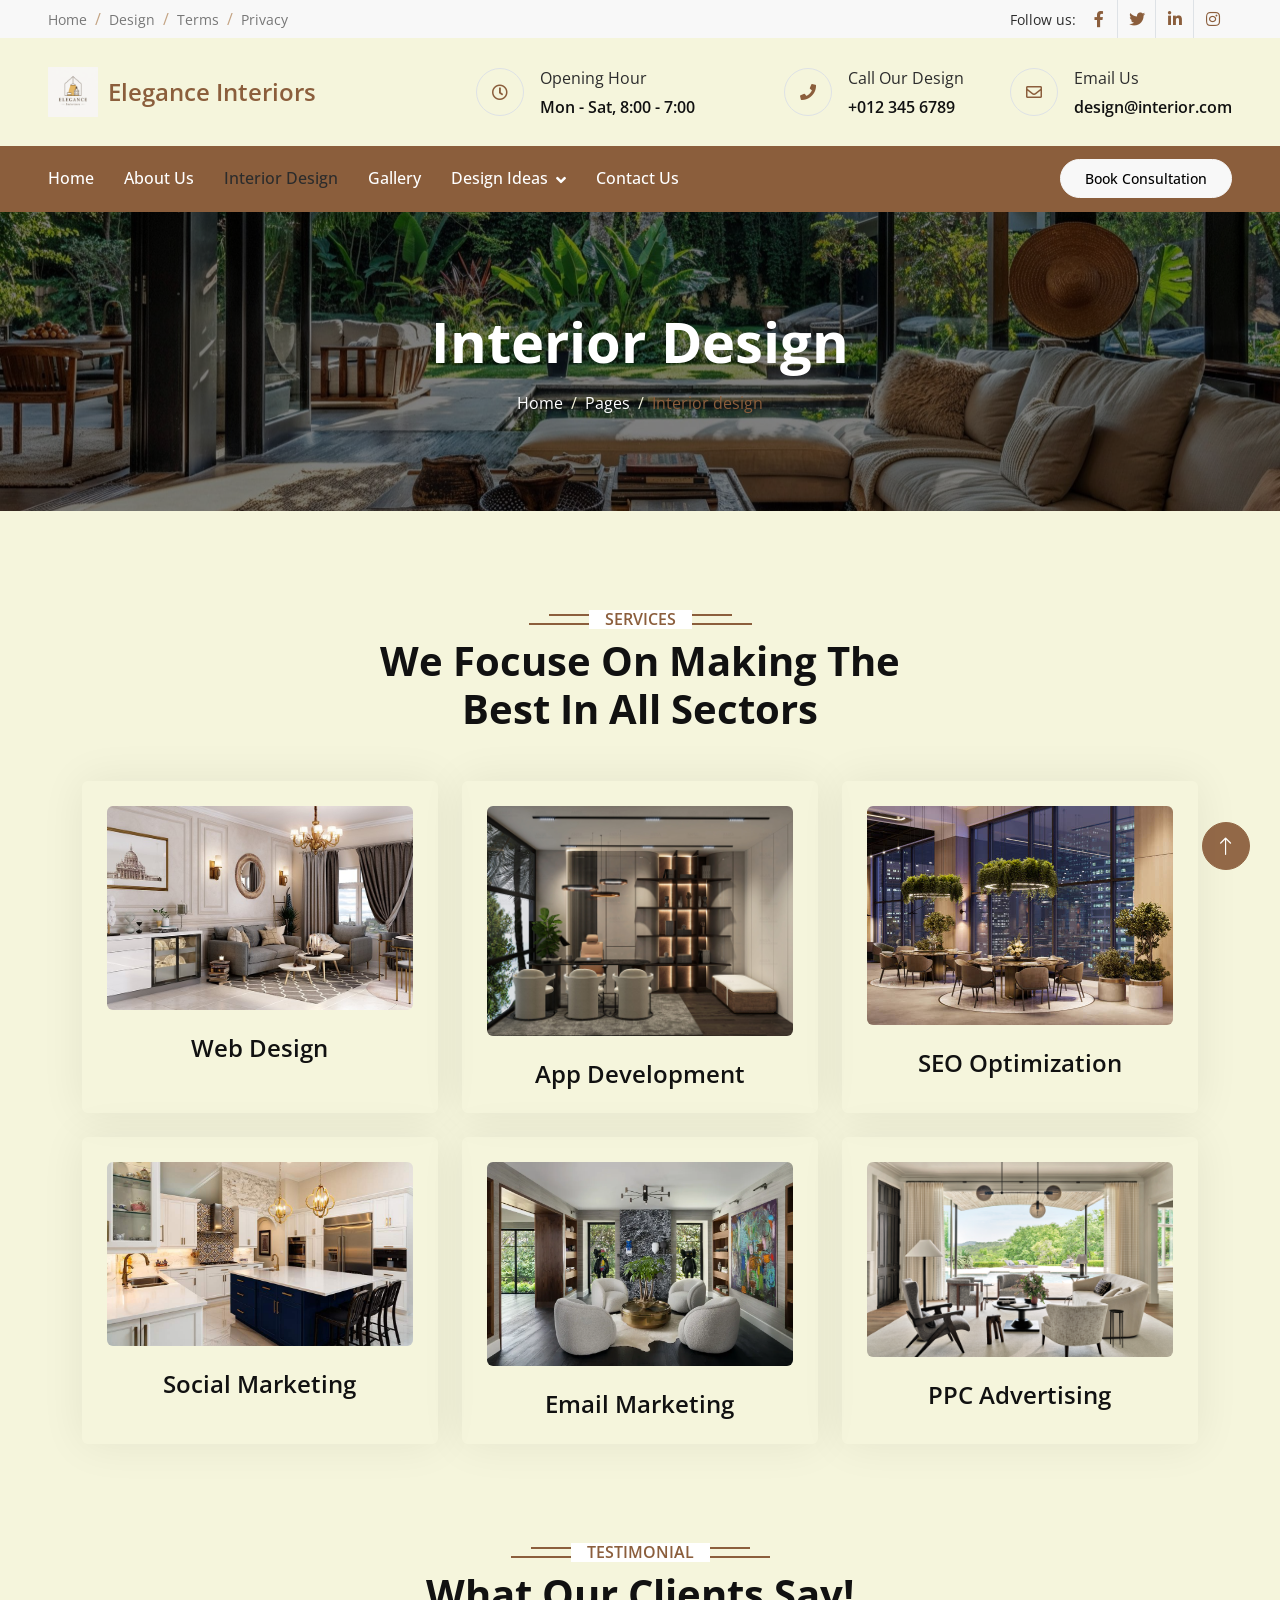
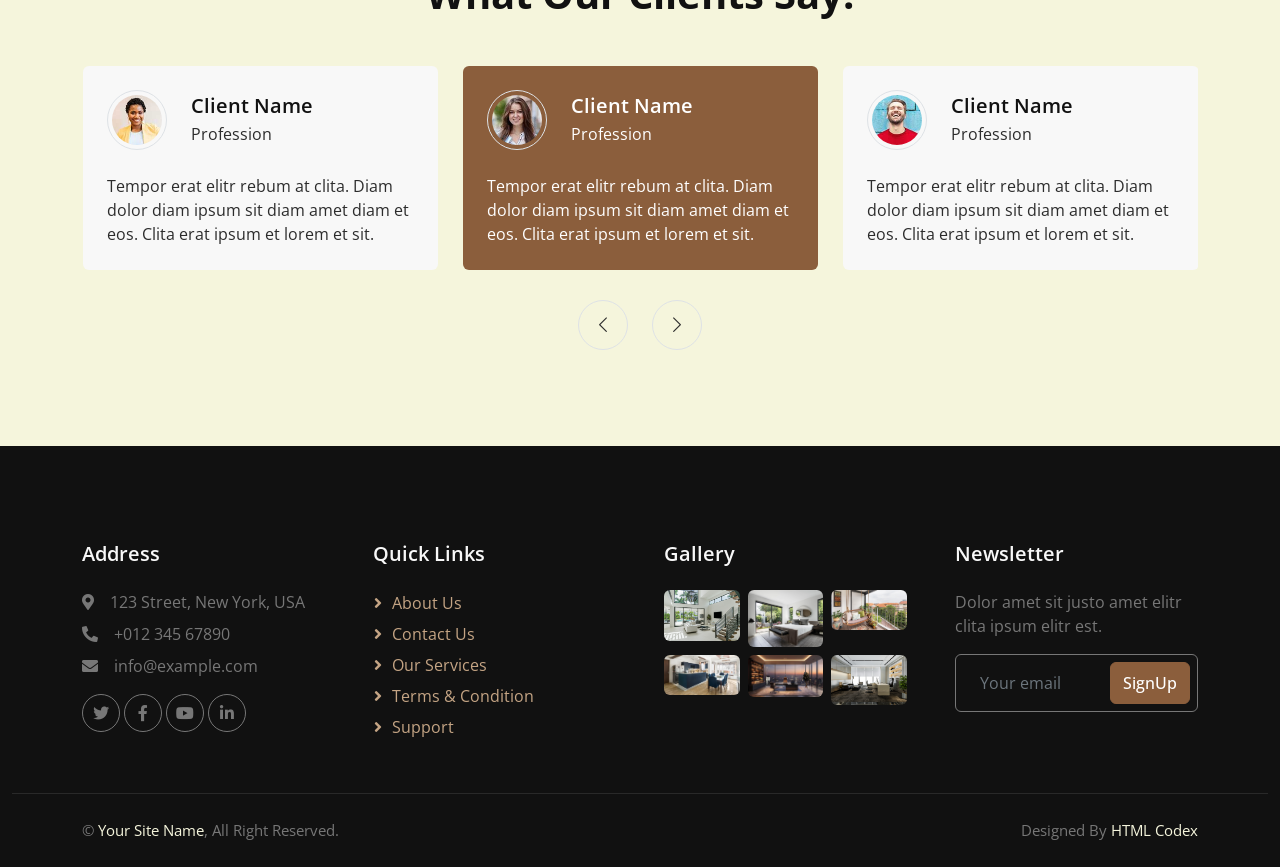
==== interiordesign.html @ 80e9eb68 "Add files via upload" ====
<!DOCTYPE html>
<html lang="en">

<head>
    <meta charset="utf-8">
    <title>Elegance Interiors - Interior Design Studio</title>
    <meta content="width=device-width, initial-scale=1.0" name="viewport">
    <meta content="" name="keywords">
    <meta content="" name="description">

    <!-- Favicon -->
    <link href="img/logo.jpg.png" rel="icon">

    <!-- Google Web Fonts -->
    <link rel="preconnect" href="https://fonts.googleapis.com">
    <link rel="preconnect" href="https://fonts.gstatic.com" crossorigin>
    <link href="https://fonts.googleapis.com/css2?family=Open+Sans:wght@400;500;600;700&display=swap" rel="stylesheet">

    <!-- Icon Font Stylesheet -->
    <link href="https://cdnjs.cloudflare.com/ajax/libs/font-awesome/5.10.0/css/all.min.css" rel="stylesheet">
    <link href="https://cdn.jsdelivr.net/npm/bootstrap-icons@1.4.1/font/bootstrap-icons.css" rel="stylesheet">

    <!-- Libraries Stylesheet -->
    <link href="lib/animate/animate.min.css" rel="stylesheet">
    <link href="lib/owlcarousel/assets/owl.carousel.min.css" rel="stylesheet">
    <link href="lib/lightbox/css/lightbox.min.css" rel="stylesheet">

    <!-- Customized Bootstrap Stylesheet -->
    <link href="css/bootstrap.min.css" rel="stylesheet">

    <!-- Template Stylesheet -->
    <link href="css/style.css" rel="stylesheet">
</head>

<body>
    <!-- Spinner Start -->
    <div id="spinner" class="show bg-white position-fixed translate-middle w-100 vh-100 top-50 start-50 d-flex align-items-center justify-content-center">
        <div class="spinner-border position-relative text-primary" style="width: 6rem; height: 6rem;" role="status"></div>
        <i class="fa fa-laptop-code fa-2x text-primary position-absolute top-50 start-50 translate-middle"></i>
    </div>
    <!-- Spinner End -->


    <!-- Topbar Start -->
    <div class="container-fluid bg-light px-0 wow fadeIn" data-wow-delay="0.1s">
        <div class="row gx-0 align-items-center d-none d-lg-flex">
            <div class="col-lg-6 px-5 text-start">
                <ol class="breadcrumb mb-0">
                    <li class="breadcrumb-item"><a class="small text-secondary" href="#">Home</a></li>
                    <li class="breadcrumb-item"><a class="small text-secondary" href="#">Design</a></li>
                    <li class="breadcrumb-item"><a class="small text-secondary" href="#">Terms</a></li>
                    <li class="breadcrumb-item"><a class="small text-secondary" href="#">Privacy</a></li>
                </ol>
            </div>
            <div class="col-lg-6 px-5 text-end">
                <small>Follow us:</small>
                <div class="h-100 d-inline-flex align-items-center">
                    <a class="btn-square text-primary border-end rounded-0" href=""><i class="fab fa-facebook-f"></i></a>
                    <a class="btn-square text-primary border-end rounded-0" href=""><i class="fab fa-twitter"></i></a>
                    <a class="btn-square text-primary border-end rounded-0" href=""><i class="fab fa-linkedin-in"></i></a>
                    <a class="btn-square text-primary pe-0" href=""><i class="fab fa-instagram"></i></a>
                </div>
            </div>
        </div>
    </div>
    <!-- Topbar End -->


    <!-- Brand & Contact Start -->
    <div class="container-fluid py-4 px-5 wow fadeIn" data-wow-delay="0.1s">
        <div class="row align-items-center top-bar">
            <div class="col-lg-4 col-md-12 text-center text-lg-start">
                <a href="" class="navbar-brand d-flex align-items-center">
                    <img src="img/logo.jpg.png" alt="logo" style="height:50px; margin-right:10px;">
                    <h4 class="m-0 text-primary">Elegance Interiors</h4>
                </a>
            </div>
            <div class="col-lg-8 col-md-7 d-none d-lg-block">
                <div class="row">
                    <div class="col-4">
                        <div class="d-flex align-items-center justify-content-end">
                            <div class="flex-shrink-0 btn-lg-square border rounded-circle">
                                <i class="far fa-clock text-primary"></i>
                            </div>
                            <div class="ps-3">
                                <p class="mb-2">Opening Hour</p>
                                <h6 class="mb-0">Mon - Sat, 8:00 - 7:00</h6>
                            </div>
                        </div>
                    </div>
                    <div class="col-4">
                        <div class="d-flex align-items-center justify-content-end">
                            <div class="flex-shrink-0 btn-lg-square border rounded-circle">
                                <i class="fa fa-phone text-primary"></i>
                            </div>
                            <div class="ps-3">
                                <p class="mb-2">Call Our Design</p>
                                <h6 class="mb-0">+012 345 6789</h6>
                            </div>
                        </div>
                    </div>
                    <div class="col-4">
                        <div class="d-flex align-items-center justify-content-end">
                            <div class="flex-shrink-0 btn-lg-square border rounded-circle">
                                <i class="far fa-envelope text-primary"></i>
                            </div>
                            <div class="ps-3">
                                <p class="mb-2">Email Us</p>
                                <h6 class="mb-0">design@interior.com</h6>
                            </div>
                        </div>
                    </div>
                </div>
            </div>
        </div>
    </div>
    <!-- Brand & Contact End -->


    <!-- Navbar Start -->
    <nav class="navbar navbar-expand-lg bg-primary navbar-dark sticky-top py-lg-0 px-lg-5 wow fadeIn" data-wow-delay="0.1s">
        <a href="#" class="navbar-brand ms-3 d-lg-none">MENU</a>
        <button type="button" class="navbar-toggler me-3" data-bs-toggle="collapse" data-bs-target="#navbarCollapse">
            <span class="navbar-toggler-icon"></span>
        </button>
        <div class="collapse navbar-collapse" id="navbarCollapse">
            <div class="navbar-nav me-auto p-3 p-lg-0">
                <a href="index.html" class="nav-item nav-link">Home</a>
                <a href="aboutus.html" class="nav-item nav-link">About Us</a>
                <a href="interiordesign.html" class="nav-item nav-link active">Interior Design</a>
                <a href="project.html" class="nav-item nav-link">Gallery</a>
                <div class="nav-item dropdown">
                    <a href="#" class="nav-link dropdown-toggle" data-bs-toggle="dropdown">Design Ideas</a>
                    <div class="dropdown-menu border-0 rounded-0 rounded-bottom m-0">
                        <a href="feature.html" class="dropdown-item">Home Interiors</a>
                        <a href="team.html" class="dropdown-item">Restaurant Design</a>
                        <a href="testimonial.html" class="dropdown-item">Office Interiors</a>
                        <a href="404.html" class="dropdown-item">Commercial Spaces</a>
                    </div>
                </div>
                <a href="contact.html" class="nav-item nav-link">Contact Us</a>
            </div>
            <a href="#" class="btn btn-sm btn-light rounded-pill py-2 px-4 d-none d-lg-block">Book Consultation</a>
        </div>
    </nav>
    <!-- Navbar End -->


    <!-- Page Header Start -->
    <div class="container-fluid page-header py-5 mb-5 wow fadeIn" data-wow-delay="0.1s">
        <div class="container text-center py-5">
            <h1 class="display-4 text-white animated slideInDown mb-3">Interior Design</h1>
            <nav aria-label="breadcrumb animated slideInDown">
                <ol class="breadcrumb justify-content-center mb-0">
                    <li class="breadcrumb-item"><a class="text-white" href="#">Home</a></li>
                    <li class="breadcrumb-item"><a class="text-white" href="#">Pages</a></li>
                    <li class="breadcrumb-item text-primary active" aria-current="page">Interior design</li>
                </ol>
            </nav>
        </div>
    </div>
    <!-- Page Header End -->


    <!-- Service Start -->
    <div class="container-xxl py-5">
        <div class="container">
            <div class="text-center mx-auto mb-5 wow fadeInUp" data-wow-delay="0.1s" style="max-width: 600px;">
                <h6 class="section-title bg-white text-center text-primary px-3">Services</h6>
                <h1 class="display-6 mb-4">We Focuse On Making The Best In All Sectors</h1>
            </div>
            <div class="row g-4">
                <div class="col-lg-4 col-md-6 wow fadeInUp" data-wow-delay="0.1s">
                    <a class="service-item d-block rounded text-center h-100 p-4" href="">
                        <img class="img-fluid rounded mb-4" src="img/service-1.jpg" alt="">
                        <h4 class="mb-0">Web Design</h4>
                    </a>
                </div>
                <div class="col-lg-4 col-md-6 wow fadeInUp" data-wow-delay="0.3s">
                    <a class="service-item d-block rounded text-center h-100 p-4" href="">
                        <img class="img-fluid rounded mb-4" src="img/service-2.jpg" alt="">
                        <h4 class="mb-0">App Development</h4>
                    </a>
                </div>
                <div class="col-lg-4 col-md-6 wow fadeInUp" data-wow-delay="0.5s">
                    <a class="service-item d-block rounded text-center h-100 p-4" href="">
                        <img class="img-fluid rounded mb-4" src="img/service-3.jpg" alt="">
                        <h4 class="mb-0">SEO Optimization</h4>
                    </a>
                </div>
                <div class="col-lg-4 col-md-6 wow fadeInUp" data-wow-delay="0.1s">
                    <a class="service-item d-block rounded text-center h-100 p-4" href="">
                        <img class="img-fluid rounded mb-4" src="img/service-4.jpg" alt="">
                        <h4 class="mb-0">Social Marketing</h4>
                    </a>
                </div>
                <div class="col-lg-4 col-md-6 wow fadeInUp" data-wow-delay="0.3s">
                    <a class="service-item d-block rounded text-center h-100 p-4" href="">
                        <img class="img-fluid rounded mb-4" src="img/service-5.jpg" alt="">
                        <h4 class="mb-0">Email Marketing</h4>
                    </a>
                </div>
                <div class="col-lg-4 col-md-6 wow fadeInUp" data-wow-delay="0.5s">
                    <a class="service-item d-block rounded text-center h-100 p-4" href="">
                        <img class="img-fluid rounded mb-4" src="img/service-6.jpg" alt="">
                        <h4 class="mb-0">PPC Advertising</h4>
                    </a>
                </div>
            </div>
        </div>
    </div>
    <!-- Service End -->


    <!-- Testimonial Start -->
    <div class="container-xxl py-5">
        <div class="container">
            <div class="text-center mx-auto mb-5 wow fadeInUp" data-wow-delay="0.1s" style="max-width: 600px;">
                <h6 class="section-title bg-white text-center text-primary px-3">Testimonial</h6>
                <h1 class="display-6 mb-4">What Our Clients Say!</h1>
            </div>
            <div class="owl-carousel testimonial-carousel wow fadeInUp" data-wow-delay="0.1s">
                <div class="testimonial-item bg-light rounded p-4">
                    <div class="d-flex align-items-center mb-4">
                        <img class="flex-shrink-0 rounded-circle border p-1" src="img/testimonial-1.jpg" alt="">
                        <div class="ms-4">
                            <h5 class="mb-1">Client Name</h5>
                            <span>Profession</span>
                        </div>
                    </div>
                    <p class="mb-0">Tempor erat elitr rebum at clita. Diam dolor diam ipsum sit diam amet diam et eos. Clita erat ipsum et lorem et sit.</p>
                </div>
                <div class="testimonial-item bg-light rounded p-4">
                    <div class="d-flex align-items-center mb-4">
                        <img class="flex-shrink-0 rounded-circle border p-1" src="img/testimonial-2.jpg" alt="">
                        <div class="ms-4">
                            <h5 class="mb-1">Client Name</h5>
                            <span>Profession</span>
                        </div>
                    </div>
                    <p class="mb-0">Tempor erat elitr rebum at clita. Diam dolor diam ipsum sit diam amet diam et eos. Clita erat ipsum et lorem et sit.</p>
                </div>
                <div class="testimonial-item bg-light rounded p-4">
                    <div class="d-flex align-items-center mb-4">
                        <img class="flex-shrink-0 rounded-circle border p-1" src="img/testimonial-3.jpg" alt="">
                        <div class="ms-4">
                            <h5 class="mb-1">Client Name</h5>
                            <span>Profession</span>
                        </div>
                    </div>
                    <p class="mb-0">Tempor erat elitr rebum at clita. Diam dolor diam ipsum sit diam amet diam et eos. Clita erat ipsum et lorem et sit.</p>
                </div>
                <div class="testimonial-item bg-light rounded p-4">
                    <div class="d-flex align-items-center mb-4">
                        <img class="flex-shrink-0 rounded-circle border p-1" src="img/testimonial-4.jpg" alt="">
                        <div class="ms-4">
                            <h5 class="mb-1">Client Name</h5>
                            <span>Profession</span>
                        </div>
                    </div>
                    <p class="mb-0">Tempor erat elitr rebum at clita. Diam dolor diam ipsum sit diam amet diam et eos. Clita erat ipsum et lorem et sit.</p>
                </div>
            </div>
        </div>
    </div>
    <!-- Testimonial End -->


    <!-- Footer Start -->
    <div class="container-fluid bg-dark text-body footer mt-5 pt-5 wow fadeIn" data-wow-delay="0.1s">
        <div class="container py-5">
            <div class="row g-5">
                <div class="col-lg-3 col-md-6">
                    <h5 class="text-light mb-4">Address</h5>
                    <p class="mb-2"><i class="fa fa-map-marker-alt me-3"></i>123 Street, New York, USA</p>
                    <p class="mb-2"><i class="fa fa-phone-alt me-3"></i>+012 345 67890</p>
                    <p class="mb-2"><i class="fa fa-envelope me-3"></i>info@example.com</p>
                    <div class="d-flex pt-2">
                        <a class="btn btn-square btn-outline-secondary rounded-circle me-1" href=""><i class="fab fa-twitter"></i></a>
                        <a class="btn btn-square btn-outline-secondary rounded-circle me-1" href=""><i class="fab fa-facebook-f"></i></a>
                        <a class="btn btn-square btn-outline-secondary rounded-circle me-1" href=""><i class="fab fa-youtube"></i></a>
                        <a class="btn btn-square btn-outline-secondary rounded-circle me-0" href=""><i class="fab fa-linkedin-in"></i></a>
                    </div>
                </div>
                <div class="col-lg-3 col-md-6">
                    <h5 class="text-light mb-4">Quick Links</h5>
                    <a class="btn btn-link" href="">About Us</a>
                    <a class="btn btn-link" href="">Contact Us</a>
                    <a class="btn btn-link" href="">Our Services</a>
                    <a class="btn btn-link" href="">Terms & Condition</a>
                    <a class="btn btn-link" href="">Support</a>
                </div>
                <div class="col-lg-3 col-md-6">
                    <h5 class="text-light mb-4">Gallery</h5>
                    <div class="row g-2">
                        <div class="col-4">
                            <img class="img-fluid rounded" src="img/project-1.jpg" alt="Image">
                        </div>
                        <div class="col-4">
                            <img class="img-fluid rounded" src="img/project-2.jpg" alt="Image">
                        </div>
                        <div class="col-4">
                            <img class="img-fluid rounded" src="img/project-3.jpg" alt="Image">
                        </div>
                        <div class="col-4">
                            <img class="img-fluid rounded" src="img/project-4.jpg" alt="Image">
                        </div>
                        <div class="col-4">
                            <img class="img-fluid rounded" src="img/project-5.jpg" alt="Image">
                        </div>
                        <div class="col-4">
                            <img class="img-fluid rounded" src="img/project-6.jpg" alt="Image">
                        </div>
                    </div>
                </div>
                <div class="col-lg-3 col-md-6">
                    <h5 class="text-light mb-4">Newsletter</h5>
                    <p>Dolor amet sit justo amet elitr clita ipsum elitr est.</p>
                    <div class="position-relative mx-auto" style="max-width: 400px;">
                        <input class="form-control bg-transparent border-secondary w-100 py-3 ps-4 pe-5" type="text" placeholder="Your email">
                        <button type="button" class="btn btn-primary py-2 position-absolute top-0 end-0 mt-2 me-2">SignUp</button>
                    </div>
                </div>
            </div>
        </div>
        <div class="container-fluid copyright">
            <div class="container">
                <div class="row">
                    <div class="col-md-6 text-center text-md-start mb-3 mb-md-0">
                        &copy; <a href="#">Your Site Name</a>, All Right Reserved.
                    </div>
                    <div class="col-md-6 text-center text-md-end">
                        <!--/*** This template is free as long as you keep the footer author’s credit link/attribution link/backlink. If you'd like to use the template without the footer author’s credit link/attribution link/backlink, you can purchase the Credit Removal License from "https://htmlcodex.com/credit-removal". Thank you for your support. ***/-->
                        Designed By <a href="https://htmlcodex.com">HTML Codex</a>
                    </div>
                </div>
            </div>
        </div>
    </div>
    <!-- Footer End -->


    <!-- Back to Top -->
    <a href="#" class="btn btn-lg btn-primary btn-lg-square rounded-circle back-to-top"><i class="bi bi-arrow-up"></i></a>


    <!-- JavaScript Libraries -->
    <script src="https://code.jquery.com/jquery-3.4.1.min.js"></script>
    <script src="https://cdn.jsdelivr.net/npm/bootstrap@5.0.0/dist/js/bootstrap.bundle.min.js"></script>
    <script src="lib/wow/wow.min.js"></script>
    <script src="lib/easing/easing.min.js"></script>
    <script src="lib/waypoints/waypoints.min.js"></script>
    <script src="lib/counterup/counterup.min.js"></script>
    <script src="lib/owlcarousel/owl.carousel.min.js"></script>
    <script src="lib/lightbox/js/lightbox.min.js"></script>

    <!-- Template Javascript -->
    <script src="js/main.js"></script>
</body>

</html>
---- css/style.css ----
/********** Template CSS **********/
:root {
    --primary: #8B5E3C;   
    --secondary: #C4A484; 
    --light: #F5F5DC;    
    --dark: #2C2C2C;  
}

.back-to-top {
    position: fixed;
    display: none;
    right: 30px;
    bottom: 30px;
    z-index: 99;
}


/*** Spinner ***/
#spinner {
    opacity: 0;
    visibility: hidden;
    transition: opacity .5s ease-out, visibility 0s linear .5s;
    z-index: 99999;
}

#spinner.show {
    transition: opacity .5s ease-out, visibility 0s linear 0s;
    visibility: visible;
    opacity: 1;
}


/*** Button ***/
.btn {
    font-weight: 500;
    transition: .5s;
}

.btn.btn-primary {
    color: #FFFFFF;
}

.btn-square {
    width: 38px;
    height: 38px;
}

.btn-sm-square {
    width: 32px;
    height: 32px;
}

.btn-lg-square {
    width: 48px;
    height: 48px;
}

.btn-square,
.btn-sm-square,
.btn-lg-square {
    padding: 0;
    display: flex;
    align-items: center;
    justify-content: center;
    font-weight: normal;
}


/*** Navbar ***/
.navbar .dropdown-toggle::after {
    border: none;
    content: "\f107";
    font-family: "Font Awesome 5 Free";
    font-weight: 900;
    vertical-align: middle;
    margin-left: 8px;
}

.navbar .navbar-nav .nav-link {
    margin-right: 30px;
    padding: 20px 0;
    color: #FFFFFF;
    font-weight: 500;
    outline: none;
}

.navbar .navbar-nav .nav-link:hover,
.navbar .navbar-nav .nav-link.active {
    color: var(--dark);
}

.navbar.sticky-top {
    top: -100px;
    transition: .5s;
}

@media (max-width: 991.98px) {
    .navbar .navbar-nav .nav-link {
        margin-right: 0;
        padding: 8px 0;
    }

    .navbar .navbar-nav {
        margin-top: 8px;
        border-top: 1px solid rgba(256, 256, 256, .1)
    }
}

@media (min-width: 992px) {
    .navbar .nav-item .dropdown-menu {
        display: block;
        visibility: hidden;
        top: 100%;
        transform: rotateX(-75deg);
        transform-origin: 0% 0%;
        transition: .5s;
        opacity: 0;
    }

    .navbar .nav-item:hover .dropdown-menu {
        transform: rotateX(0deg);
        visibility: visible;
        transition: .5s;
        opacity: 1;
    }
}


/*** Header ***/
#header-carousel .carousel-caption {
    top: 0;
    left: 0;
    right: 0;
    bottom: 0;
    display: flex;
    flex-direction: column;
    align-items: center;
    justify-content: center;
    background: rgba(0, 0, 0, .5);
    z-index: 1;
}

#header-carousel .carousel-control-prev,
#header-carousel .carousel-control-next {
    width: 10%;
}

#header-carousel .carousel-control-prev-icon,
#header-carousel .carousel-control-next-icon {
    width: 3rem;
    height: 3rem;
}

@media (max-width: 768px) {
    #header-carousel .carousel-item {
        position: relative;
        min-height: 500px;
    }
    
    #header-carousel .carousel-item img {
        position: absolute;
        width: 100%;
        height: 100%;
        object-fit: cover;
    }
}

#header-carousel .carousel-indicators [data-bs-target] {
    width: 60px;
    height: 60px;
    text-indent: 0;
    margin-bottom: 15px;
    border: 2px solid #FFFFFF;
    border-radius: 60px;
    overflow: hidden;
}

#header-carousel .carousel-indicators [data-bs-target] img {
    width: 100%;
    height: 100%;
    object-fit: cover;
}

.page-header {
    background: linear-gradient(rgba(0, 0, 0, .5), rgba(0, 0, 0, .5)), url(../img/carousel-1.jpg) center center no-repeat;
    background-size: cover;
}

.breadcrumb-item+.breadcrumb-item::before {
    color: var(--secondary);
}

.page-header .breadcrumb-item+.breadcrumb-item::before {
    color: var(--light);
}


/*** Section Title ***/
.section-title {
    position: relative;
    display: inline-block;
    text-transform: uppercase;
}

.section-title::before {
    position: absolute;
    content: "";
    width: calc(100% + 80px);
    height: 2px;
    top: 4px;
    left: -40px;
    background: var(--primary);
    z-index: -1;
}

.section-title::after {
    position: absolute;
    content: "";
    width: calc(100% + 120px);
    height: 2px;
    bottom: 4px;
    left: -60px;
    background: var(--primary);
    z-index: -1;
}

.section-title.text-start::before {
    width: calc(100% + 40px);
    left: 0;
}

.section-title.text-start::after {
    width: calc(100% + 60px);
    left: 0;
}



/*** Img Border ***/
.img-border {
    position: relative;
    height: 100%;
    min-height: 400px;
}

.img-border::before {
    position: absolute;
    content: "";
    top: 0;
    left: 0;
    right: 3rem;
    bottom: 3rem;
    border: 5px solid var(--primary);
    border-radius: 6px;
}

.img-border img {
    position: absolute;
    top: 3rem;
    left: 3rem;
    width: calc(100% - 3rem);
    height: calc(100% - 3rem);
    object-fit: cover;
    border-radius: 6px;
}


/*** Facts ***/
.fact-item {
    transition: .5s;
}

.fact-item:hover {
    margin-top: -10px;
    background: #FFFFFF !important;
    box-shadow: 0 0 45px rgba(0, 0, 0, .07);
}


/*** Service ***/
.service-item {
    box-shadow: 0 0 45px rgba(0, 0, 0, .07);
    border: 1px solid transparent;
    transition: .5s;
}

.service-item:hover {
    margin-top: -10px;
    box-shadow: none;
    border: 1px solid #DEE2E6;
}


/*** Feature ***/
.progress {
    height: 5px;
}

.progress .progress-bar {
    width: 0px;
    transition: 3s;
}


/*** Project ***/
.project-item a {
    position: absolute;
    width: 100%;
    height: 100%;
    top: 0;
    left: 0;
    display: flex;
    align-items: center;
    justify-content: center;
    color: #FFFFFF;
    background: rgba(0, 0, 0, .5);
    border-radius: 6px;
    opacity: 0;
    transition: .5s;
}

.project-item:hover a {
    opacity: 1;
}

.project-carousel .owl-dots {
    display: flex;
    align-items: center;
    justify-content: center;
    flex-wrap: wrap;
    margin-top: 20px;
}

.project-carousel .owl-dot {
    width: 35px;
    height: 35px;
    margin: 3px;
    display: flex;
    align-items: center;
    justify-content: center;
    border: 1px solid #DEE2E6;
    border-radius: 35px;
    transition: .5s;
}

.project-carousel .owl-dot:hover,
.project-carousel .owl-dot.active {
    color: #FFFFFF;
    border-color: var(--primary);
    background: var(--primary);
}


/*** Team ***/
.team-item {
    box-shadow: 0 0 45px rgba(0, 0, 0, .07);
}

.team-item .team-text {
    position: relative;
    height: 65px;
    overflow: hidden;
}

.team-item .team-title {
    position: absolute;
    width: 100%;
    height: 100%;
    top: 0;
    left: 0;
    display: flex;
    flex-direction: column;
    align-items: center;
    justify-content: center;
    transition: .5s;
}

.team-item:hover .team-title {
    top: -65px;
}

.team-item .team-social {
    position: absolute;
    width: 100%;
    height: 100%;
    top: 65px;
    left: 0;
    display: flex;
    align-items: center;
    justify-content: center;
    background: #FFFFFF;
    transition: .5s;
}

.team-item .team-social .btn {
    margin: 0 3px;
}

.team-item:hover .team-social {
    top: 0;
}


/*** Testimonial ***/

.testimonial-carousel .owl-item .testimonial-item img {
    width: 60px;
    height: 60px;
}

.testimonial-carousel .owl-item .testimonial-item,
.testimonial-carousel .owl-item .testimonial-item * {
    transition: .5s;
}

.testimonial-carousel .owl-item.center .testimonial-item {
    background: var(--primary) !important;
}

.testimonial-carousel .owl-item.center .testimonial-item * {
    color: #FFFFFF !important;
}

.testimonial-carousel .owl-nav {
    margin-top: 30px;
    display: flex;
    justify-content: center;
}

.testimonial-carousel .owl-nav .owl-prev,
.testimonial-carousel .owl-nav .owl-next {
    margin: 0 12px;
    width: 50px;
    height: 50px;
    display: flex;
    align-items: center;
    justify-content: center;
    border: 1px solid #DEE2E6;
    border-radius: 50px;
    font-size: 18px;
    transition: .5s;
}

.testimonial-carousel .owl-nav .owl-prev:hover,
.testimonial-carousel .owl-nav .owl-next:hover {
    color: #FFFFFF;
    border-color: var(--primary);
    background: var(--primary);
}
/* Process Section */
.process-section {
    background-color: #F5F5DC; /* light beige */
    padding: 80px 0;
}

.process-section h2 {
    font-weight: 600;
    margin-bottom: 10px;
}

/* Process Box */
.process-box {
    background: #ffffff;
    padding: 30px 20px;
    border-radius: 12px;
    text-align: center;
    transition: 0.3s;
}

/* Hover Effect */
.process-box:hover {
    transform: translateY(-10px);
    box-shadow: 0 10px 25px rgba(0,0,0,0.1);
}

/* Icons */
.process-box i {
    color: #8B5E3C;
    margin-bottom: 15px;
}

/* Text */
.process-box h5 {
    margin-bottom: 10px;
    color: #2C2C2C;
}

.process-box p {
    color: #777;
    font-size: 14px;
}
/* CTA Section */
.cta-section {
    background: linear-gradient(rgba(44,44,44,0.8), rgba(44,44,44,0.8)),
                url('../img/interior-cta.jpg');
    background-size: cover;
    background-position: center;
    padding: 80px 0;
    color: #fff;
}

/* Text */
.cta-section h2 {
    font-size: 36px;
    margin-bottom: 15px;
}

.cta-section p {
    font-size: 16px;
    margin-bottom: 25px;
}

/* Button */
.cta-btn {
    background-color: #8B5E3C;
    color: #fff;
    padding: 12px 30px;
    border-radius: 30px;
    text-decoration: none;
    transition: 0.3s;
}

.cta-btn:hover {
    background-color: #C4A484;
    color: #fff;
}
/*** Footer ***/
.footer .btn.btn-link {
    display: block;
    margin-bottom: 5px;
    padding: 0;
    text-align: left;
    color: var(--secondary);
    font-weight: normal;
    text-transform: capitalize;
    transition: .3s;
}

.footer .btn.btn-link::before {
    position: relative;
    content: "\f105";
    font-family: "Font Awesome 5 Free";
    font-weight: 900;
    color: var(--secondary);
    margin-right: 10px;
}

.footer .btn.btn-link:hover {
    color: var(--primary);
    letter-spacing: 1px;
    box-shadow: none;
}

.footer .copyright {
    padding: 25px 0;
    font-size: 15px;
    border-top: 1px solid rgba(256, 256, 256, .1);
}

.footer .copyright a {
    color: var(--light);
}

.footer .copyright a:hover {
    color: var(--primary);
}
body {
    background-color: var(--light);
    color: var(--dark);
}

a {
    color: var(--primary);
}

a:hover {
    color: var(--secondary);
}

.btn-primary {
    background-color: var(--primary) !important;
    border-color: var(--primary) !important;
}

.bg-primary {
    background-color: var(--primary) !important;
}

.text-primary {
    color: var(--primary) !important;
}
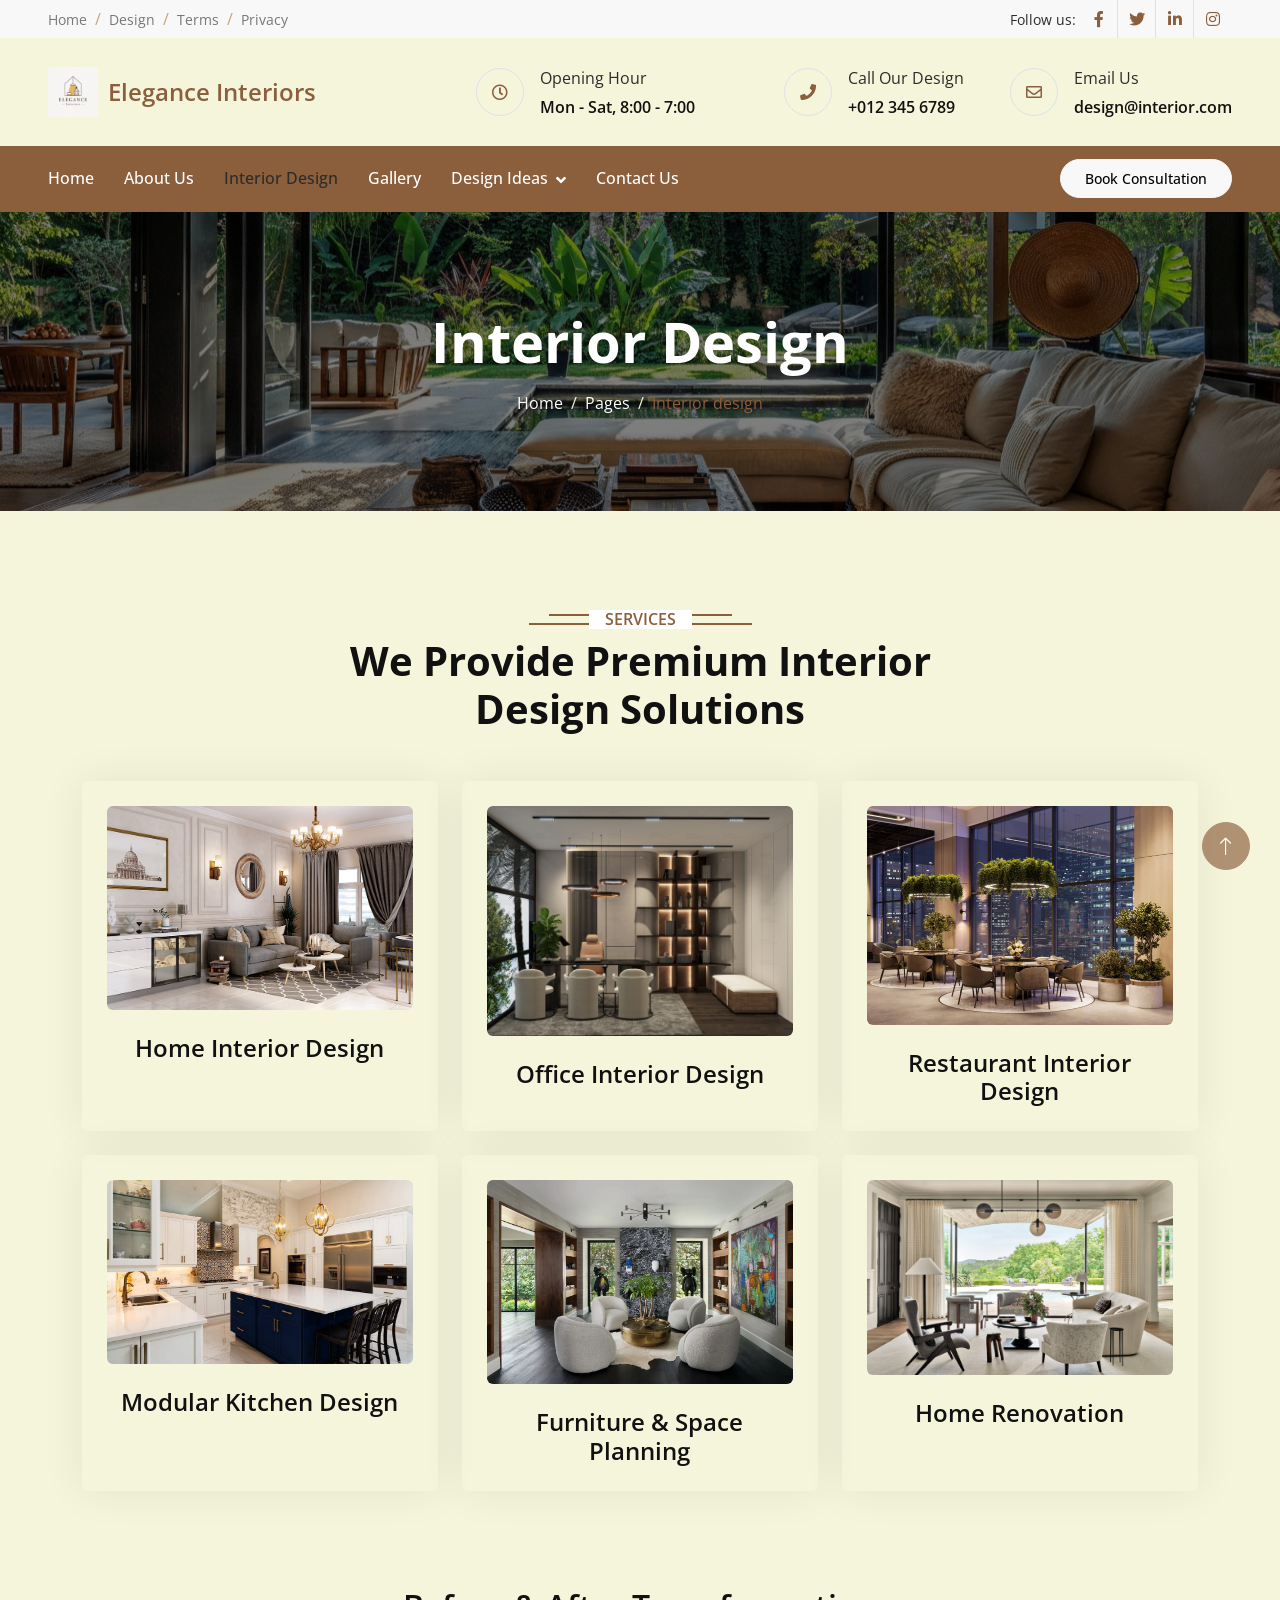
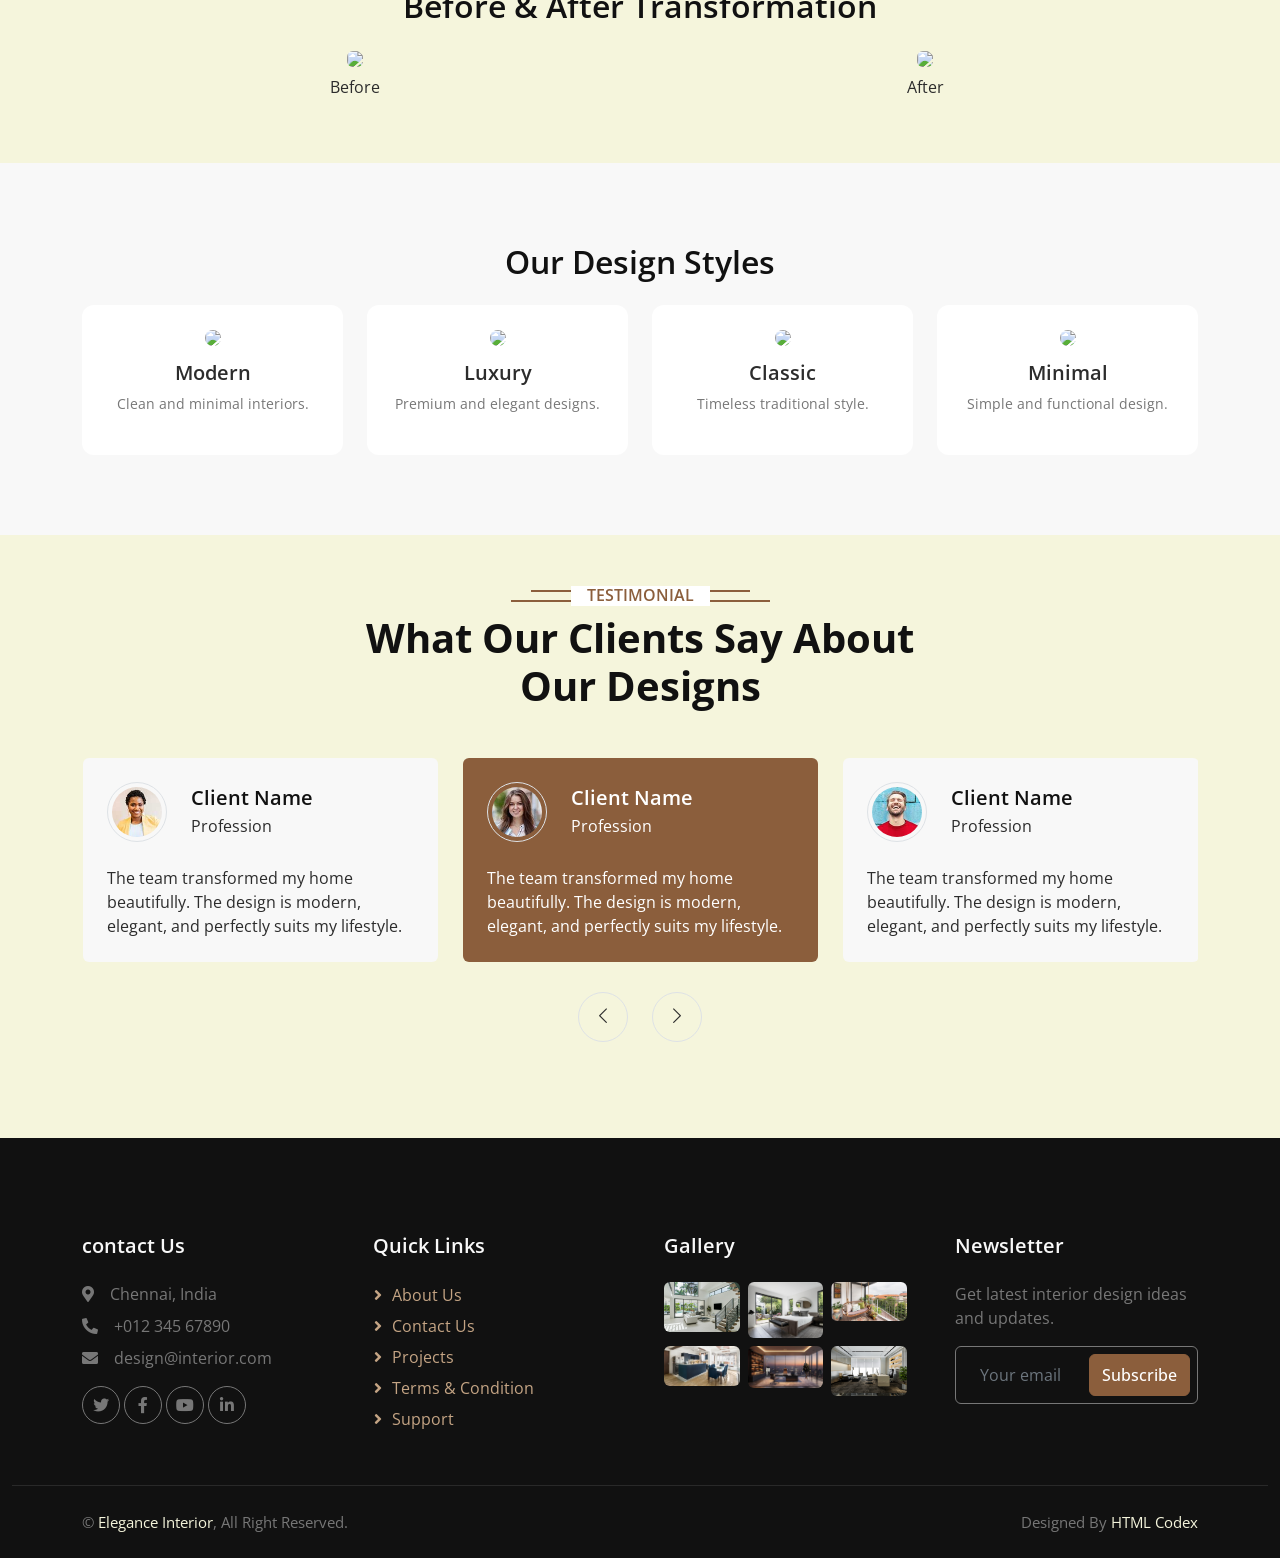
==== commit 0a989a30: "Add files via upload" ====
--- a/interiordesign.html
+++ b/interiordesign.html
@@ -167,49 +167,107 @@
         <div class="container">
             <div class="text-center mx-auto mb-5 wow fadeInUp" data-wow-delay="0.1s" style="max-width: 600px;">
                 <h6 class="section-title bg-white text-center text-primary px-3">Services</h6>
-                <h1 class="display-6 mb-4">We Focuse On Making The Best In All Sectors</h1>
+                <h1 class="display-6 mb-4">We Provide Premium Interior Design Solutions</h1>
             </div>
             <div class="row g-4">
                 <div class="col-lg-4 col-md-6 wow fadeInUp" data-wow-delay="0.1s">
                     <a class="service-item d-block rounded text-center h-100 p-4" href="">
                         <img class="img-fluid rounded mb-4" src="img/service-1.jpg" alt="">
-                        <h4 class="mb-0">Web Design</h4>
+                        <h4 class="mb-0">Home Interior Design</h4>
                     </a>
                 </div>
                 <div class="col-lg-4 col-md-6 wow fadeInUp" data-wow-delay="0.3s">
                     <a class="service-item d-block rounded text-center h-100 p-4" href="">
                         <img class="img-fluid rounded mb-4" src="img/service-2.jpg" alt="">
-                        <h4 class="mb-0">App Development</h4>
+                        <h4 class="mb-0">Office Interior Design</h4>
                     </a>
                 </div>
                 <div class="col-lg-4 col-md-6 wow fadeInUp" data-wow-delay="0.5s">
                     <a class="service-item d-block rounded text-center h-100 p-4" href="">
                         <img class="img-fluid rounded mb-4" src="img/service-3.jpg" alt="">
-                        <h4 class="mb-0">SEO Optimization</h4>
+                        <h4 class="mb-0">Restaurant Interior Design</h4>
                     </a>
                 </div>
                 <div class="col-lg-4 col-md-6 wow fadeInUp" data-wow-delay="0.1s">
                     <a class="service-item d-block rounded text-center h-100 p-4" href="">
                         <img class="img-fluid rounded mb-4" src="img/service-4.jpg" alt="">
-                        <h4 class="mb-0">Social Marketing</h4>
+                        <h4 class="mb-0">Modular Kitchen Design</h4>
                     </a>
                 </div>
                 <div class="col-lg-4 col-md-6 wow fadeInUp" data-wow-delay="0.3s">
                     <a class="service-item d-block rounded text-center h-100 p-4" href="">
                         <img class="img-fluid rounded mb-4" src="img/service-5.jpg" alt="">
-                        <h4 class="mb-0">Email Marketing</h4>
+                        <h4 class="mb-0">Furniture & Space Planning</h4>
                     </a>
                 </div>
                 <div class="col-lg-4 col-md-6 wow fadeInUp" data-wow-delay="0.5s">
                     <a class="service-item d-block rounded text-center h-100 p-4" href="">
                         <img class="img-fluid rounded mb-4" src="img/service-6.jpg" alt="">
-                        <h4 class="mb-0">PPC Advertising</h4>
+                        <h4 class="mb-0">Home Renovation</h4>
                     </a>
                 </div>
             </div>
         </div>
     </div>
     <!-- Service End -->
+    
+<section class="container py-5 text-center">
+    <h2>Before & After Transformation</h2>
+
+    <div class="row mt-4">
+        <div class="col-md-6">
+            <img src="img/before.jpg" class="img-fluid rounded mb-2">
+            <p>Before</p>
+        </div>
+
+        <div class="col-md-6">
+            <img src="img/after.jpg" class="img-fluid rounded mb-2">
+            <p>After</p>
+        </div>
+    </div>
+</section>
+<section class="design-section">
+    <div class="container">
+
+        <h2>Our Design Styles</h2>
+
+        <div class="row mt-4">
+
+            <div class="col-md-3">
+                <div class="design-box">
+                    <img src="img/modern.jpg">
+                    <h5>Modern</h5>
+                    <p>Clean and minimal interiors.</p>
+                </div>
+            </div>
+
+            <div class="col-md-3">
+                <div class="design-box">
+                    <img src="img/luxury.jpg">
+                    <h5>Luxury</h5>
+                    <p>Premium and elegant designs.</p>
+                </div>
+            </div>
+
+            <div class="col-md-3">
+                <div class="design-box">
+                    <img src="img/classic.jpg">
+                    <h5>Classic</h5>
+                    <p>Timeless traditional style.</p>
+                </div>
+            </div>
+
+            <div class="col-md-3">
+                <div class="design-box">
+                    <img src="img/minimal.jpg">
+                    <h5>Minimal</h5>
+                    <p>Simple and functional design.</p>
+                </div>
+            </div>
+
+        </div>
+    </div>
+</section>
 
 
     <!-- Testimonial Start -->
@@ -217,7 +275,7 @@
         <div class="container">
             <div class="text-center mx-auto mb-5 wow fadeInUp" data-wow-delay="0.1s" style="max-width: 600px;">
                 <h6 class="section-title bg-white text-center text-primary px-3">Testimonial</h6>
-                <h1 class="display-6 mb-4">What Our Clients Say!</h1>
+                <h1 class="display-6 mb-4">What Our Clients Say About Our Designs</h1>
             </div>
             <div class="owl-carousel testimonial-carousel wow fadeInUp" data-wow-delay="0.1s">
                 <div class="testimonial-item bg-light rounded p-4">
@@ -228,7 +286,7 @@
                             <span>Profession</span>
                         </div>
                     </div>
-                    <p class="mb-0">Tempor erat elitr rebum at clita. Diam dolor diam ipsum sit diam amet diam et eos. Clita erat ipsum et lorem et sit.</p>
+                    <p class="mb-0">The team transformed my home beautifully. The design is modern, elegant, and perfectly suits my lifestyle.</p>
                 </div>
                 <div class="testimonial-item bg-light rounded p-4">
                     <div class="d-flex align-items-center mb-4">
@@ -238,7 +296,7 @@
                             <span>Profession</span>
                         </div>
                     </div>
-                    <p class="mb-0">Tempor erat elitr rebum at clita. Diam dolor diam ipsum sit diam amet diam et eos. Clita erat ipsum et lorem et sit.</p>
+                    <p class="mb-0">The team transformed my home beautifully. The design is modern, elegant, and perfectly suits my lifestyle.</p>
                 </div>
                 <div class="testimonial-item bg-light rounded p-4">
                     <div class="d-flex align-items-center mb-4">
@@ -248,7 +306,7 @@
                             <span>Profession</span>
                         </div>
                     </div>
-                    <p class="mb-0">Tempor erat elitr rebum at clita. Diam dolor diam ipsum sit diam amet diam et eos. Clita erat ipsum et lorem et sit.</p>
+                    <p class="mb-0">The team transformed my home beautifully. The design is modern, elegant, and perfectly suits my lifestyle.</p>
                 </div>
                 <div class="testimonial-item bg-light rounded p-4">
                     <div class="d-flex align-items-center mb-4">
@@ -258,7 +316,7 @@
                             <span>Profession</span>
                         </div>
                     </div>
-                    <p class="mb-0">Tempor erat elitr rebum at clita. Diam dolor diam ipsum sit diam amet diam et eos. Clita erat ipsum et lorem et sit.</p>
+                    <p class="mb-0">The team transformed my home beautifully. The design is modern, elegant, and perfectly suits my lifestyle.</p>
                 </div>
             </div>
         </div>
@@ -271,10 +329,10 @@
         <div class="container py-5">
             <div class="row g-5">
                 <div class="col-lg-3 col-md-6">
-                    <h5 class="text-light mb-4">Address</h5>
-                    <p class="mb-2"><i class="fa fa-map-marker-alt me-3"></i>123 Street, New York, USA</p>
+                    <h5 class="text-light mb-4">contact Us</h5>
+                    <p class="mb-2"><i class="fa fa-map-marker-alt me-3"></i>Chennai, India</p>
                     <p class="mb-2"><i class="fa fa-phone-alt me-3"></i>+012 345 67890</p>
-                    <p class="mb-2"><i class="fa fa-envelope me-3"></i>info@example.com</p>
+                    <p class="mb-2"><i class="fa fa-envelope me-3"></i>design@interior.com</p>
                     <div class="d-flex pt-2">
                         <a class="btn btn-square btn-outline-secondary rounded-circle me-1" href=""><i class="fab fa-twitter"></i></a>
                         <a class="btn btn-square btn-outline-secondary rounded-circle me-1" href=""><i class="fab fa-facebook-f"></i></a>
@@ -286,7 +344,7 @@
                     <h5 class="text-light mb-4">Quick Links</h5>
                     <a class="btn btn-link" href="">About Us</a>
                     <a class="btn btn-link" href="">Contact Us</a>
-                    <a class="btn btn-link" href="">Our Services</a>
+                    <a class="btn btn-link" href="">projects</a>
                     <a class="btn btn-link" href="">Terms & Condition</a>
                     <a class="btn btn-link" href="">Support</a>
                 </div>
@@ -315,10 +373,10 @@
                 </div>
                 <div class="col-lg-3 col-md-6">
                     <h5 class="text-light mb-4">Newsletter</h5>
-                    <p>Dolor amet sit justo amet elitr clita ipsum elitr est.</p>
+                    <p>Get latest interior design ideas and updates.</p>
                     <div class="position-relative mx-auto" style="max-width: 400px;">
                         <input class="form-control bg-transparent border-secondary w-100 py-3 ps-4 pe-5" type="text" placeholder="Your email">
-                        <button type="button" class="btn btn-primary py-2 position-absolute top-0 end-0 mt-2 me-2">SignUp</button>
+                        <button type="button" class="btn btn-primary py-2 position-absolute top-0 end-0 mt-2 me-2">Subscribe</button>
                     </div>
                 </div>
             </div>
@@ -327,7 +385,7 @@
             <div class="container">
                 <div class="row">
                     <div class="col-md-6 text-center text-md-start mb-3 mb-md-0">
-                        &copy; <a href="#">Your Site Name</a>, All Right Reserved.
+                        &copy; <a href="#">Elegance Interior</a>, All Right Reserved.
                     </div>
                     <div class="col-md-6 text-center text-md-end">
                         <!--/*** This template is free as long as you keep the footer author’s credit link/attribution link/backlink. If you'd like to use the template without the footer author’s credit link/attribution link/backlink, you can purchase the Credit Removal License from "https://htmlcodex.com/credit-removal". Thank you for your support. ***/-->
--- a/css/style.css
+++ b/css/style.css
@@ -399,8 +399,59 @@
 .team-item:hover .team-social {
     top: 0;
 }
-
-
+section img {
+    transition: 0.3s;
+}
+
+section img:hover {
+    transform: scale(1.05);
+}
+/* Design Styles Section */
+.design-section {
+    padding: 80px 0;
+    background-color: #f8f8f8;
+    text-align: center;
+}
+
+/* Title */
+.design-section h2 {
+    font-weight: 600;
+    margin-bottom: 10px;
+}
+
+/* Card Box */
+.design-box {
+    background: #ffffff;
+    padding: 25px;
+    border-radius: 12px;
+    transition: 0.3s;
+    height: 100%;
+}
+
+/* Hover Effect */
+.design-box:hover {
+    transform: translateY(-10px);
+    box-shadow: 0 10px 25px rgba(0,0,0,0.1);
+}
+
+/* Image */
+.design-box img {
+    border-radius: 10px;
+    margin-bottom: 15px;
+    width: 100%;
+}
+
+/* Heading */
+.design-box h5 {
+    color: #2C2C2C;
+    margin-bottom: 8px;
+}
+
+/* Description */
+.design-box p {
+    color: #777;
+    font-size: 14px;
+}
 /*** Testimonial ***/
 
 .testimonial-carousel .owl-item .testimonial-item img {
